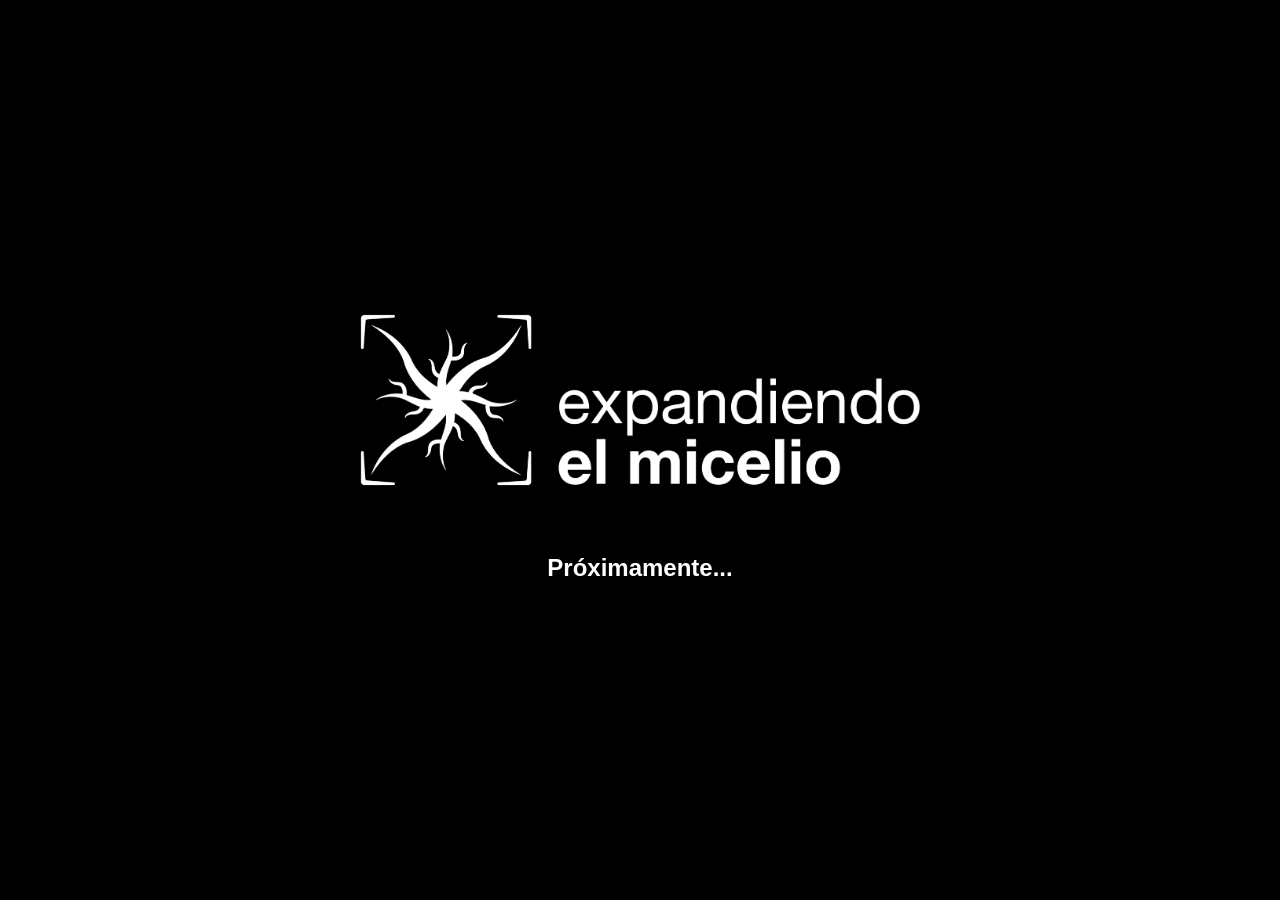
==== index.html @ 44344c07 "initial page" ====
<!DOCTYPE html>
<html lang="es">
<head>
    <meta charset="UTF-8">
    <meta name="viewport" content="width=device-width, initial-scale=1.0">
    <title>Expandiendo el Micelio</title>
    <link rel="stylesheet" href="styles.css">
</head>
<body>
    <div class="container">
        <img src="images/logo_texto_chico_blanco_sin_fondo.png" alt="Logo de Expandiendo el Micelio" class="logo">
        <p class="message">Próximamente...</p>
    </div>
</body>
</html>
---- styles.css ----
/* Estilos globales */
body, html {
    height: 100%;
    margin: 0;
    display: flex;
    justify-content: center;
    align-items: center;
    background-color: black; /* Fondo negro */
    color: white; /* Texto blanco */
    font-family: Arial, sans-serif;
}

/* Contenedor principal */
.container {
    text-align: center;
    padding: 20px;
}

/* Logo */
.logo {
    width: 200%; /* Ajusta el tamaño del logo */
    max-width: 600px; /* Tamaño máximo */
    margin-bottom: 20px;
}

/* Mensaje */
.message {
    font-size: 24px;
    font-weight: bold;
}

/* Media Query para dispositivos móviles */
@media (max-width: 768px) {
    .logo {
        width: 80%; /* Hacer el logo más pequeño en pantallas pequeñas */
        max-width: 300px; /* Tamaño máximo más pequeño */
    }

    .message {
        font-size: 20px; /* Reducir el tamaño de la fuente en móviles */
    }
}

@media (max-width: 480px) {
    .logo {
        width: 90%; /* Hacer el logo aún más pequeño en pantallas extra pequeñas */
        max-width: 250px; /* Tamaño máximo aún más pequeño */
    }

    .message {
        font-size: 18px; /* Hacer el texto más pequeño */
    }
}
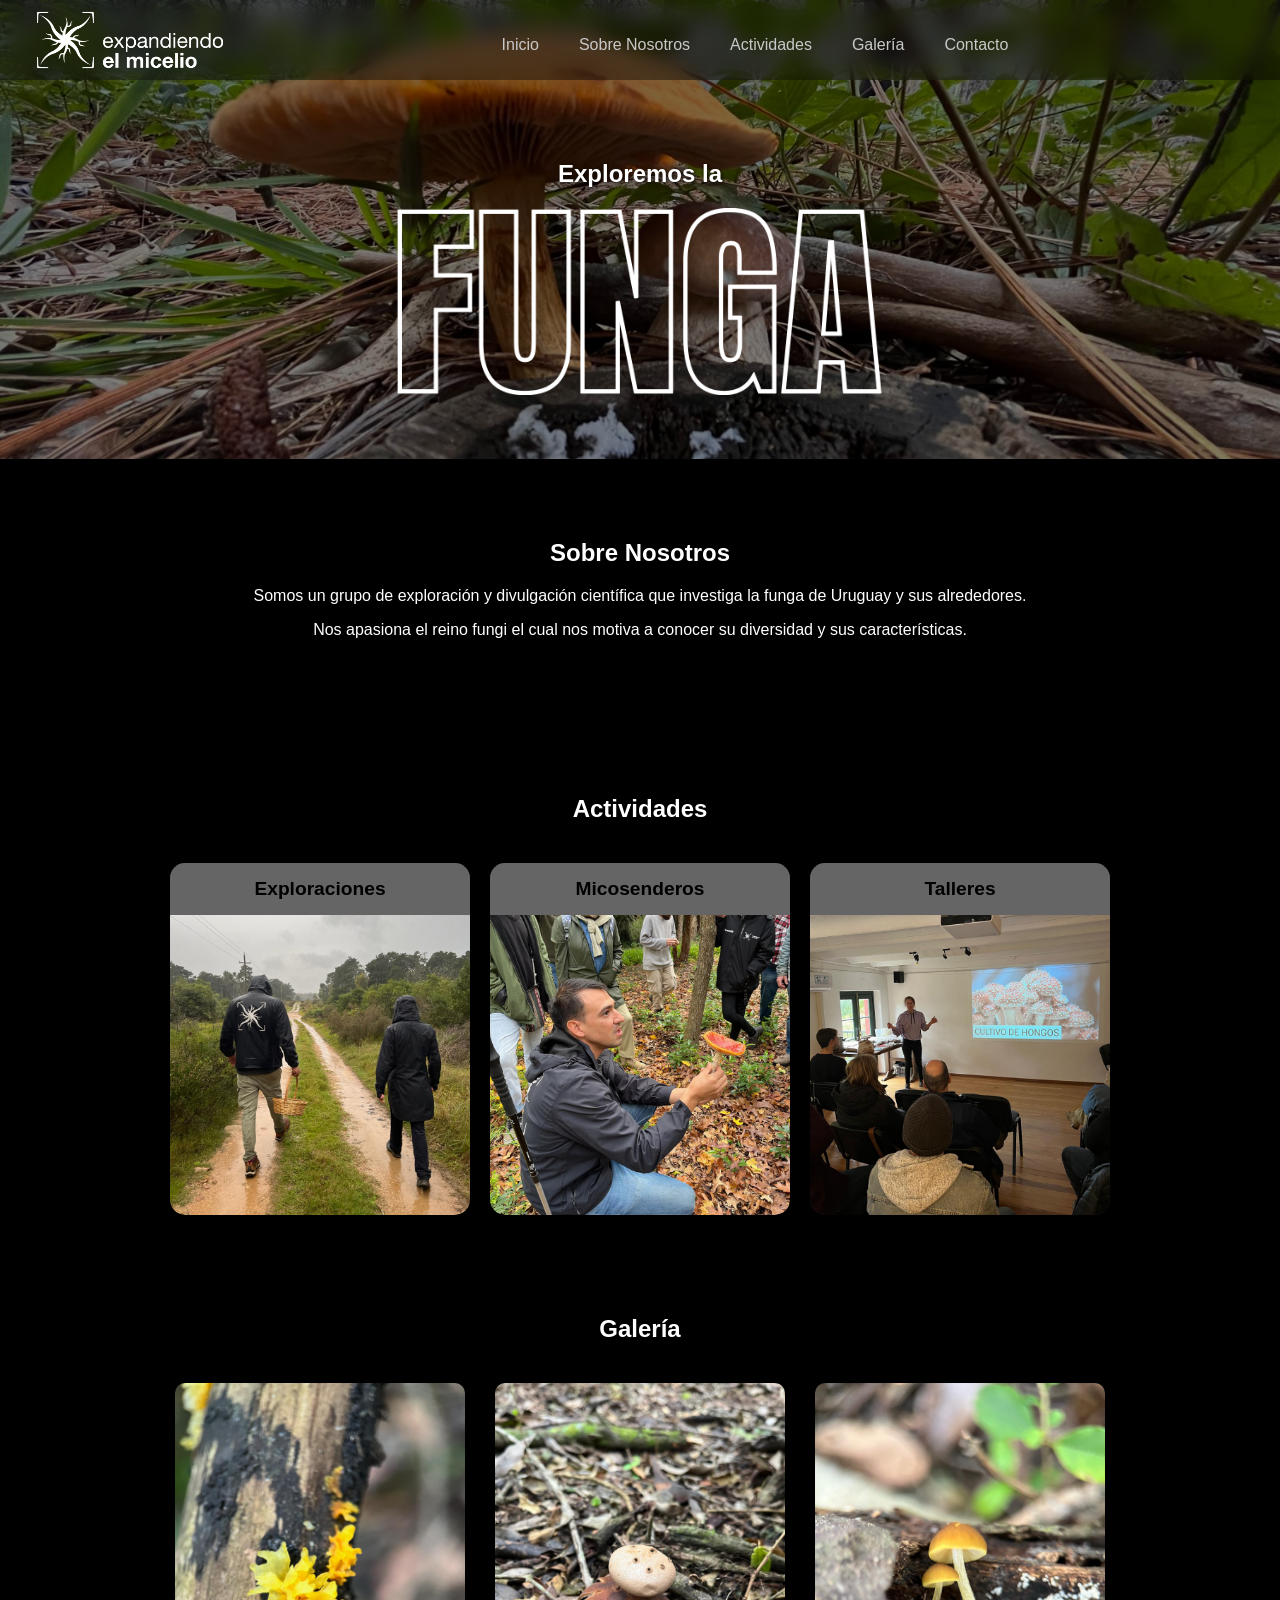
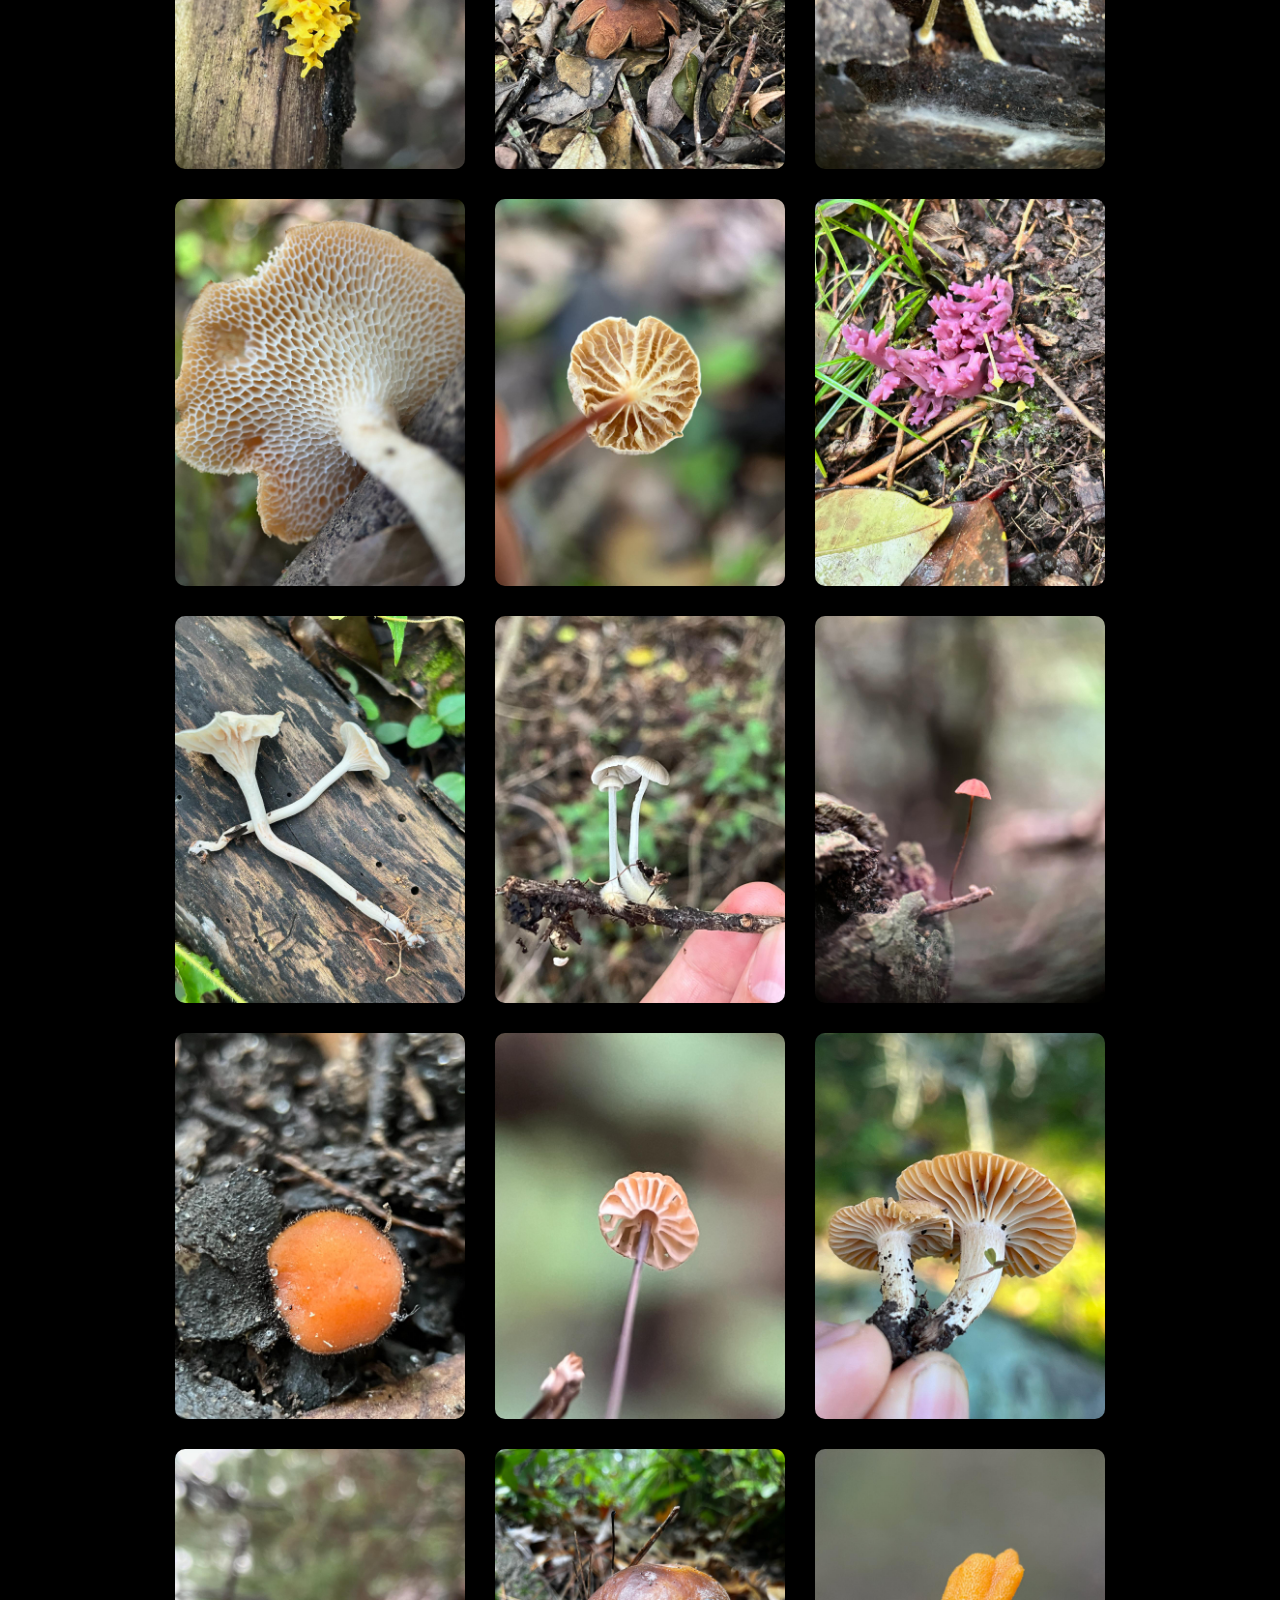
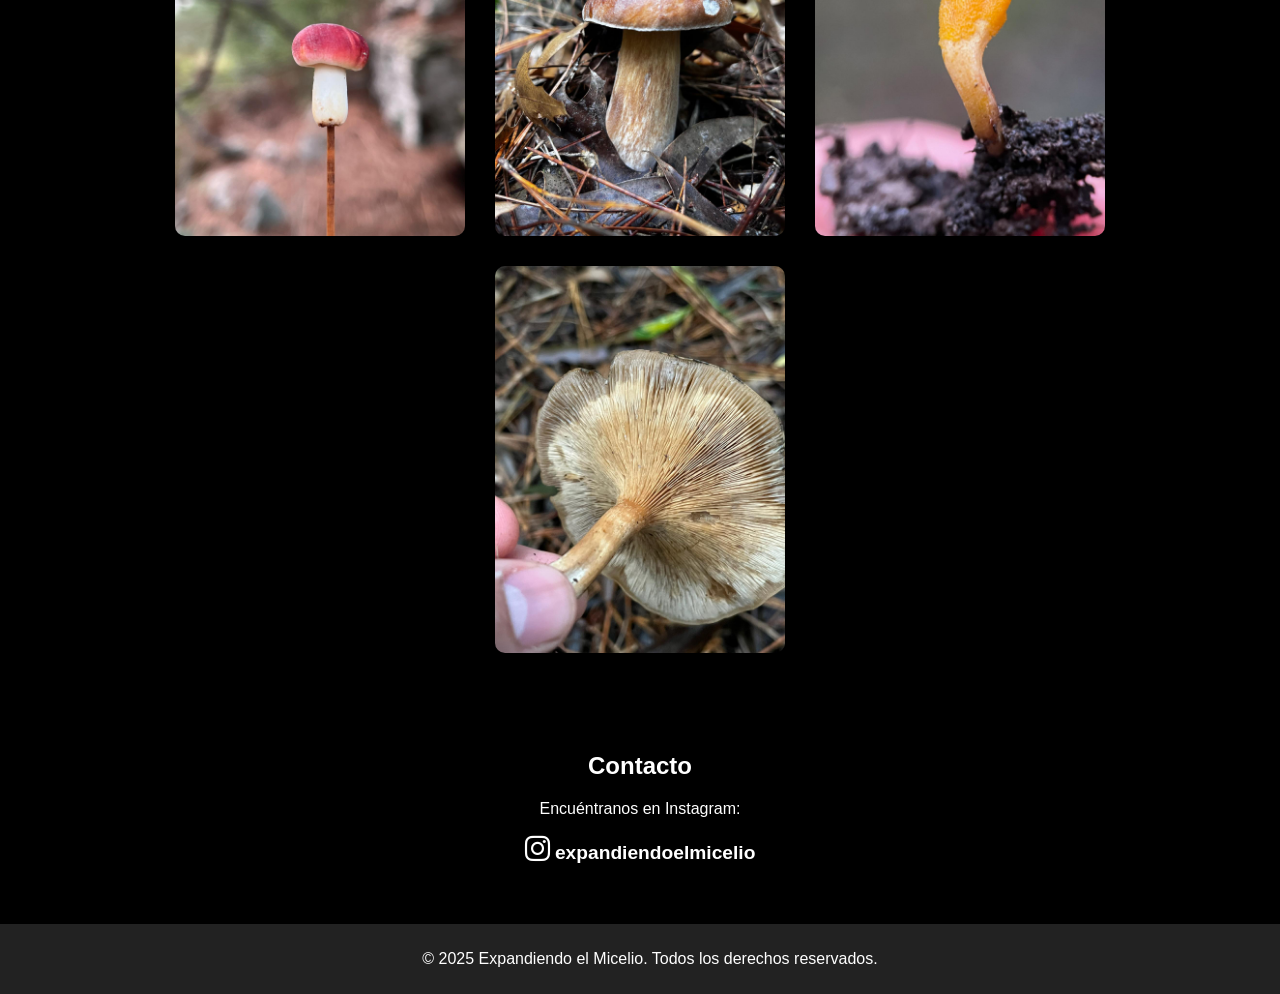
==== commit 9760c7a0: "first version" ====
--- a/index.html
+++ b/index.html
@@ -5,11 +5,123 @@
     <meta name="viewport" content="width=device-width, initial-scale=1.0">
     <title>Expandiendo el Micelio</title>
     <link rel="stylesheet" href="styles.css">
+    <link rel="icon" href="images/favicon.png" type="image/x-icon">
+    <link rel="stylesheet" href="https://cdnjs.cloudflare.com/ajax/libs/font-awesome/6.4.2/css/all.min.css">
 </head>
 <body>
-    <div class="container">
-        <img src="images/logo_texto_chico_blanco_sin_fondo.png" alt="Logo de Expandiendo el Micelio" class="logo">
-        <p class="message">Próximamente...</p>
+
+    <div class="hero">
+        <header>
+            <img src="images/logo_texto_chico_blanco_sin_fondo.png" alt="expandiendo el micelio" class="logo">
+            <!--<h1>Expandiendo el Micelio</h1>-->
+            <nav>
+                <button class="menu-toggle">☰</button>
+                <ul class="nav-menu">
+                    <li><a href="#inicio">Inicio</a></li>
+                    <li><a href="#sobre-nosotros">Sobre Nosotros</a></li>
+                    <li><a href="#actividades">Actividades</a></li>
+                    <li><a href="#galeria">Galería</a></li>
+                    <!--<li><a href="#blog">Blog</a></li>-->
+                    <li><a href="#contacto">Contacto</a></li>
+                </ul>
+            </nav>
+    
+            <nav>
+                <!-- a futuro puede ir inicio de sesión y registro-->
+            </nav>
+        </header>        
+        
+        <section id="inicio" class="section">
+            <h2>Exploremos la</h2>            
+            <img src="images/funga.png" alt="funga" class="imagen-funga">
+            <!--<p>Exploramos y divulgamos acerca del fascinante mundo de los hongos.</p>-->
+        </section>
     </div>
+    
+    
+    <section id="sobre-nosotros" class="section">
+        <h2>Sobre Nosotros</h2>
+        <p>Somos un grupo de exploración y divulgación científica que investiga la funga de Uruguay y sus alrededores.</p>
+        <p>Nos apasiona el reino fungi el cual nos motiva a conocer su diversidad y sus características.</p>
+    </section>
+    
+    <section id="actividades" class="section">
+        <h2>Actividades</h2>
+        <div class="actividades-container">
+            <div class="tarjeta">
+                <h3>Exploraciones</h3>
+                <img src="images/exploracion.jpg" alt="Exploraciones">
+            </div>
+            <div class="tarjeta">
+                <h3>Micosenderos</h3>
+                <img src="images/micosenderos.jpg" alt="Micosenderos guiados">
+            </div>
+            <div class="tarjeta">
+                <h3>Talleres</h3>
+                <img src="images/talleres.jpg" alt="Talleres sobre hongos">
+            </div>
+        </div>
+    </section> 
+      
+    <section id="galeria">
+        <h2>Galería</h2>
+        <div class="galeria-container"></div>
+    </section>
+    
+    <!--
+    <section id="blog" class="section">
+        <h2>Blog / Noticias</h2>
+        <p>Artículos sobre hallazgos y datos científicos.</p>
+    </section>
+    -->
+    
+    <section id="contacto" class="section">
+        <h2>Contacto</h2>
+        <p>Encuéntranos en Instagram:</p>
+        <a href="https://www.instagram.com/expandiendoelmicelio" target="_blank" class="instagram-link">
+            <i class="fa-brands fa-instagram"></i> expandiendoelmicelio
+        </a>
+    </section>
+    
+    <footer>
+        <p>&copy; 2025 Expandiendo el Micelio. Todos los derechos reservados.</p>
+    </footer>
+
+    <button id="backToTop" class="back-to-top">&gt;</button>
+
+    <script>
+        document.querySelector(".menu-toggle").addEventListener("click", function() {
+            document.querySelector(".nav-menu").classList.toggle("show");
+        });
+
+        document.addEventListener("DOMContentLoaded", function () {
+        const backToTopButton = document.getElementById("backToTop");
+
+        // Mostrar u ocultar el botón según la posición de la página
+        window.addEventListener("scroll", function () {
+            if (window.scrollY > 200) {
+                backToTopButton.style.display = "flex";
+            } else {
+                backToTopButton.style.display = "none";
+            }
+        });
+
+        // Acción al hacer clic en el botón
+        backToTopButton.addEventListener("click", function () {
+            window.scrollTo({ top: 0, behavior: "smooth" });
+        });
+    });
+
+    document.addEventListener("DOMContentLoaded", function () {
+        const galeriaContainer = document.querySelector(".galeria-container");
+
+        for (let i = 1; i <= 16; i++) { // Ajusta el número según la cantidad de imágenes que tengas
+            const img = document.createElement("img");
+            img.src = `images/galeria/galeria_${i}.jpg`;
+            img.alt = `Galería ${i}`;
+            galeriaContainer.appendChild(img);
+        }
+    });
+    </script>
 </body>
 </html>
--- a/styles.css
+++ b/styles.css
@@ -1,53 +1,260 @@
-/* Estilos globales */
-body, html {
-    height: 100%;
+html {
+    scroll-behavior: smooth;
+    width: 100%;
+    overflow-x: hidden;
+}
+
+body {
+    background-color: black;
+    color: white;
+    font-family: Helvetica, Arial, sans-serif;
     margin: 0;
-    display: flex;
+    padding: 0;
+    text-align: center;
+    width: 100%;
+    overflow-x: hidden;
+}
+
+.hero {
+    background: url('images/fondo_header_sec_1.jpeg') no-repeat center center;
+    background-size: cover;    
+    display: flex;
+    flex-direction: column;
+    width: 100%;
+    max-width: 100vw;
+    
+}
+
+header {
+    display: flex;
+    align-items: center; /* Alinear verticalmente */
+    justify-content: space-between; /* Espaciar elementos */    
+    background: rgba(0, 0, 0, 0.7); /* Fondo semitransparente */
+    backdrop-filter: blur(10px); /* Aplica desenfoque gaussiano */
+}
+
+h1 {
+    margin: 0;
+    font-size: 14px;
+}
+
+nav {
+    background: none;    
+    margin-top: 10px;
+}
+
+.logo{
+    margin-left: 30px;    
+    max-width: 200px; /* Tamaño máximo */
+    height: auto;
+}
+
+.menu-toggle {
+    display: none;
+    background: none;
+    border: none;    
+    font-size: 14px;
+    cursor: pointer;
+}
+
+.nav-menu {
+    display: flex;
+    background: none;
+    list-style: none;
+    padding: 0;
+    display: flex;
+    justify-content: center;
+    gap: 10px;
+}
+
+.nav-menu li {
+    display: inline;
+}
+
+.nav-menu li a {
+    display: inline-block;
+    padding: 10px 15px;
+    color: rgb(200, 200, 200);
+    text-decoration: none;
+    transition: background-color 0.3s ease, color 0.3s ease;
+}
+
+.nav-menu li a:hover {
+    background-color: rgba(255, 255, 255, 0.2);
+    color: #ffffff;
+    border-radius: 5px;
+}
+
+/* Responsive Design */
+@media (max-width: 768px) {
+    .menu-toggle {
+        display: block;
+        background: #8f8f8f;
+        border-radius: 3px;
+    }
+
+    .nav-menu {
+        display: none;
+        flex-direction: column;
+        background: #222;
+        position: absolute;
+        top: 60px;
+        width: 100%;
+        left: 0;
+        padding: 10px 0;
+    }
+
+    .nav-menu.show {
+        display: flex;
+    }
+
+    .nav-menu li {
+        display: block;
+        margin: 0px 0;
+    }
+}
+
+.section {
+    padding: 60px 20px;    
+}
+
+#inicio {
+    text-align: center;
+    text-shadow: rgb(0, 0, 0) 1px 1px 5px;
+    background-color: rgba(0, 0, 0, 0.5);
+
+}
+
+.imagen-funga{
+    
+    width: 80vw;
+    max-width: 500px; /* Tamaño máximo */
+    height: auto;
+    transition: transform 0.3s ease-in-out;
+}
+
+.imagen-funga:hover {
+    transform: scale(1.05);
+}
+
+.actividades-container {
+    display: flex;
+    flex-wrap: wrap;
+    justify-content: center;
+    gap: 20px;
+    padding: 20px;
+}
+
+.tarjeta {
+    background-color: rgba(255, 255, 255, 0.1); /* Fondo semi-transparente */
+    border-radius: 15px; /* Bordes redondeados */
+    overflow: hidden;
+    text-align: center;
+    width: 300px; /* Tamaño fijo */
+    max-width: 100%;
+    transition: transform 0.3s ease-in-out;
+}
+
+.tarjeta:hover {
+    transform: scale(1.05);
+}
+
+.tarjeta h3 {
+    background-color: rgb(101, 101, 101);
+    color: black;
+    margin: 0;
+    padding: 15px;
+    font-size: 1.2em;
+}
+
+.tarjeta img {
+    width: 100%;
+    display: block;
+    border-bottom-left-radius: 15px;
+    border-bottom-right-radius: 15px;
+}
+
+/* 📱 Responsive: En móviles, las tarjetas se apilan */
+@media (max-width: 768px) {
+    .actividades-container {
+        flex-direction: column;
+        align-items: center;
+    }
+}
+
+.instagram-link {    
+    align-items: center;
+    gap: 10px;
+    text-decoration: none;
+    color: white;
+    font-size: 1.2em;
+    font-weight: bold;
+}
+
+.instagram-icon {
+    width: 30px;
+    height: 30px;
+}
+
+.instagram-link i {
+    font-size: 1.5em;
+}
+
+.galeria-container {
+    display: flex;
+    flex-wrap: wrap; /* Permite que las imágenes pasen a la siguiente línea si no caben */
+    justify-content: center; /* Centra las imágenes en la fila */
+    gap: 30px; /* Espacio fijo entre imágenes */
+    padding: 20px;
+}
+
+.galeria-container img {
+    width: calc(25% - 20px); /* Cada imagen ocupa 25% del ancho menos el margen */
+    max-width: 300px; /* Limita el tamaño máximo */
+    border-radius: 10px;
+    object-fit: cover;
+    transition: transform 0.3s ease-in-out;
+}
+
+.galeria-container img:hover {
+    transform: scale(1.02);
+}
+
+/* 📱 En pantallas pequeñas (menos de 768px), solo 1 imagen por fila */
+@media (max-width: 768px) {
+    .galeria-container img {
+        width: calc(100% - 40px); /* Una sola imagen por fila con margen */
+    }
+}
+
+
+footer {
+    background-color: #222;
+    padding: 10px;
+    position: relative;
+    bottom: 0;
+    width: 100%;
+}
+
+.back-to-top {
+    position: fixed;
+    bottom: 20px;
+    right: 20px;
+    width: 50px;
+    height: 50px;
+    background-color: rgb(58, 58, 58);
+    color: rgb(0, 0, 0);
+    font-size: 24px;
+    border: none;
+    border-radius: 10px;
+    cursor: pointer;
+    display: none; /* Oculto por defecto */
     justify-content: center;
     align-items: center;
-    background-color: black; /* Fondo negro */
-    color: white; /* Texto blanco */
-    font-family: Arial, sans-serif;
-}
-
-/* Contenedor principal */
-.container {
-    text-align: center;
-    padding: 20px;
-}
-
-/* Logo */
-.logo {
-    width: 200%; /* Ajusta el tamaño del logo */
-    max-width: 600px; /* Tamaño máximo */
-    margin-bottom: 20px;
-}
-
-/* Mensaje */
-.message {
-    font-size: 24px;
-    font-weight: bold;
-}
-
-/* Media Query para dispositivos móviles */
-@media (max-width: 768px) {
-    .logo {
-        width: 80%; /* Hacer el logo más pequeño en pantallas pequeñas */
-        max-width: 300px; /* Tamaño máximo más pequeño */
-    }
-
-    .message {
-        font-size: 20px; /* Reducir el tamaño de la fuente en móviles */
-    }
-}
-
-@media (max-width: 480px) {
-    .logo {
-        width: 90%; /* Hacer el logo aún más pequeño en pantallas extra pequeñas */
-        max-width: 250px; /* Tamaño máximo aún más pequeño */
-    }
-
-    .message {
-        font-size: 18px; /* Hacer el texto más pequeño */
-    }
-}
+    transform: rotate(-90deg); /* Rotar el símbolo ">" hacia arriba */
+}
+
+.back-to-top:hover {
+    background-color: rgb(67, 67, 67);
+}
+
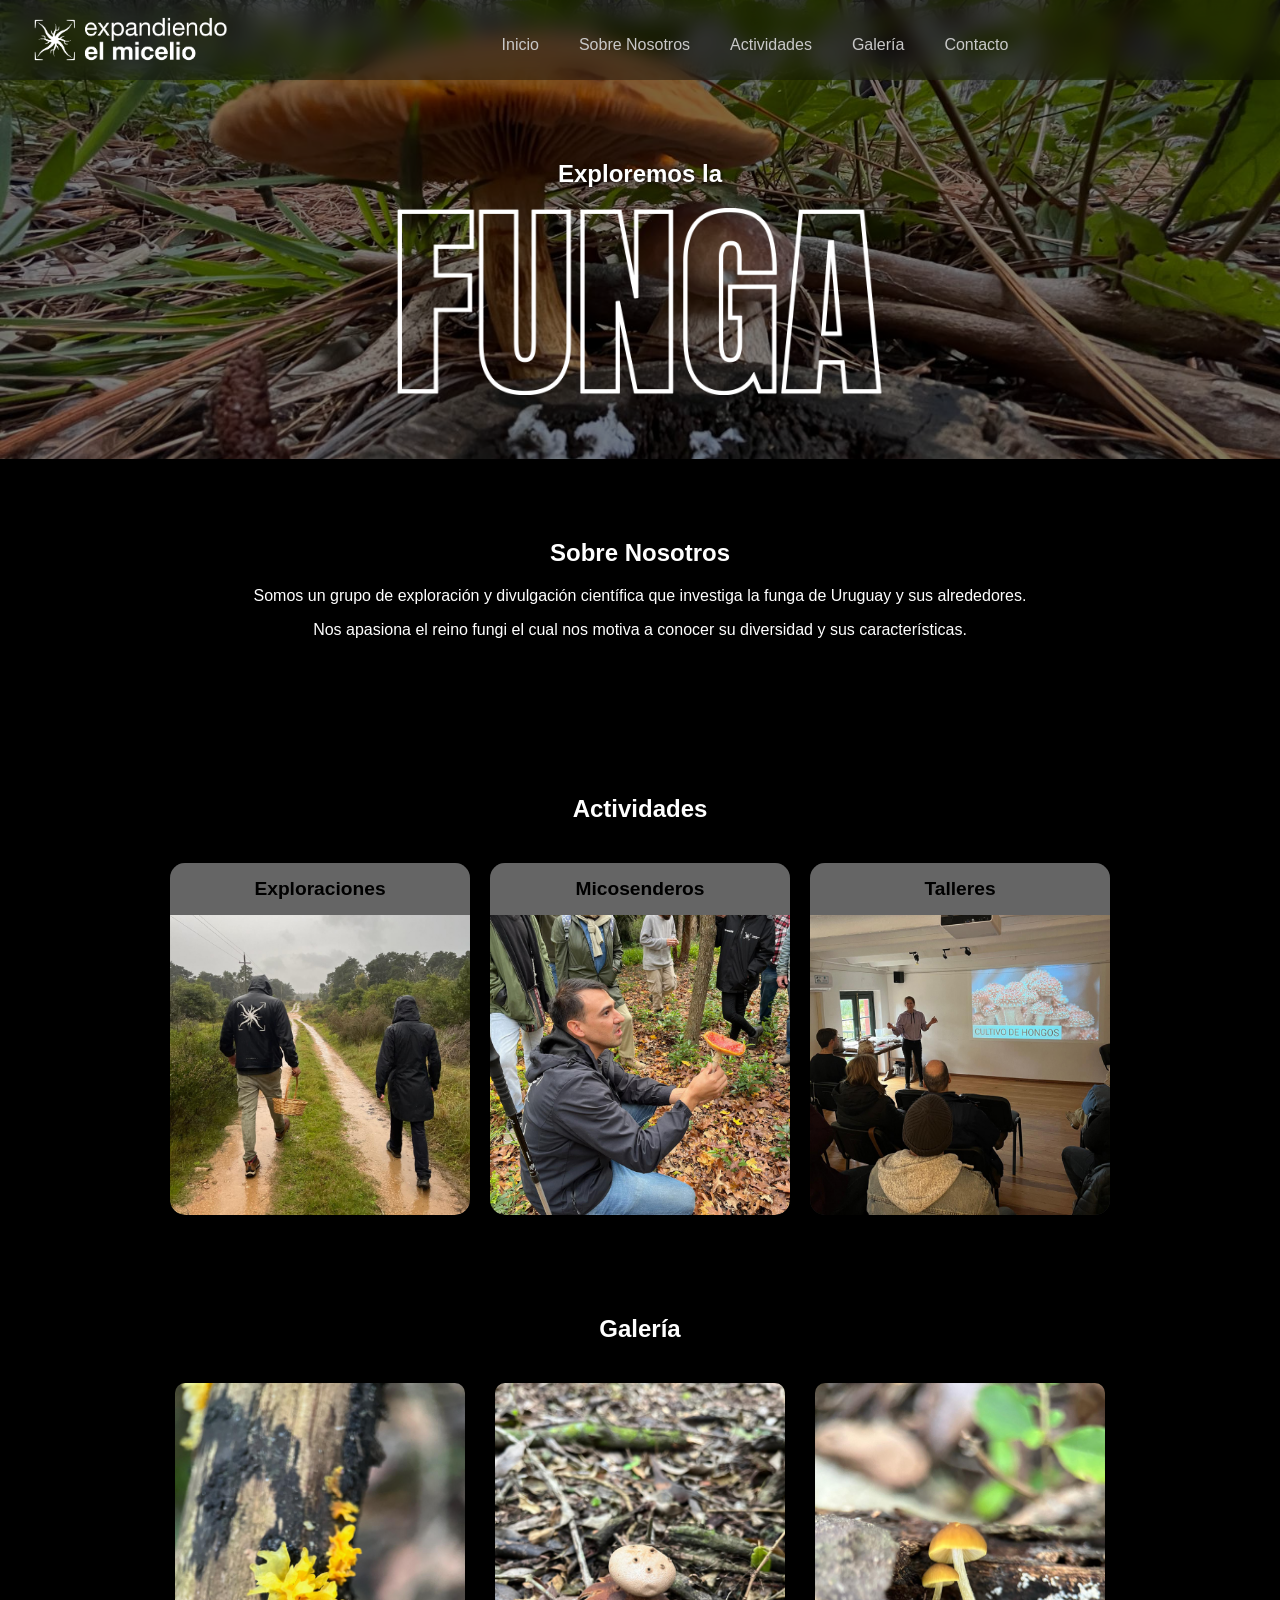
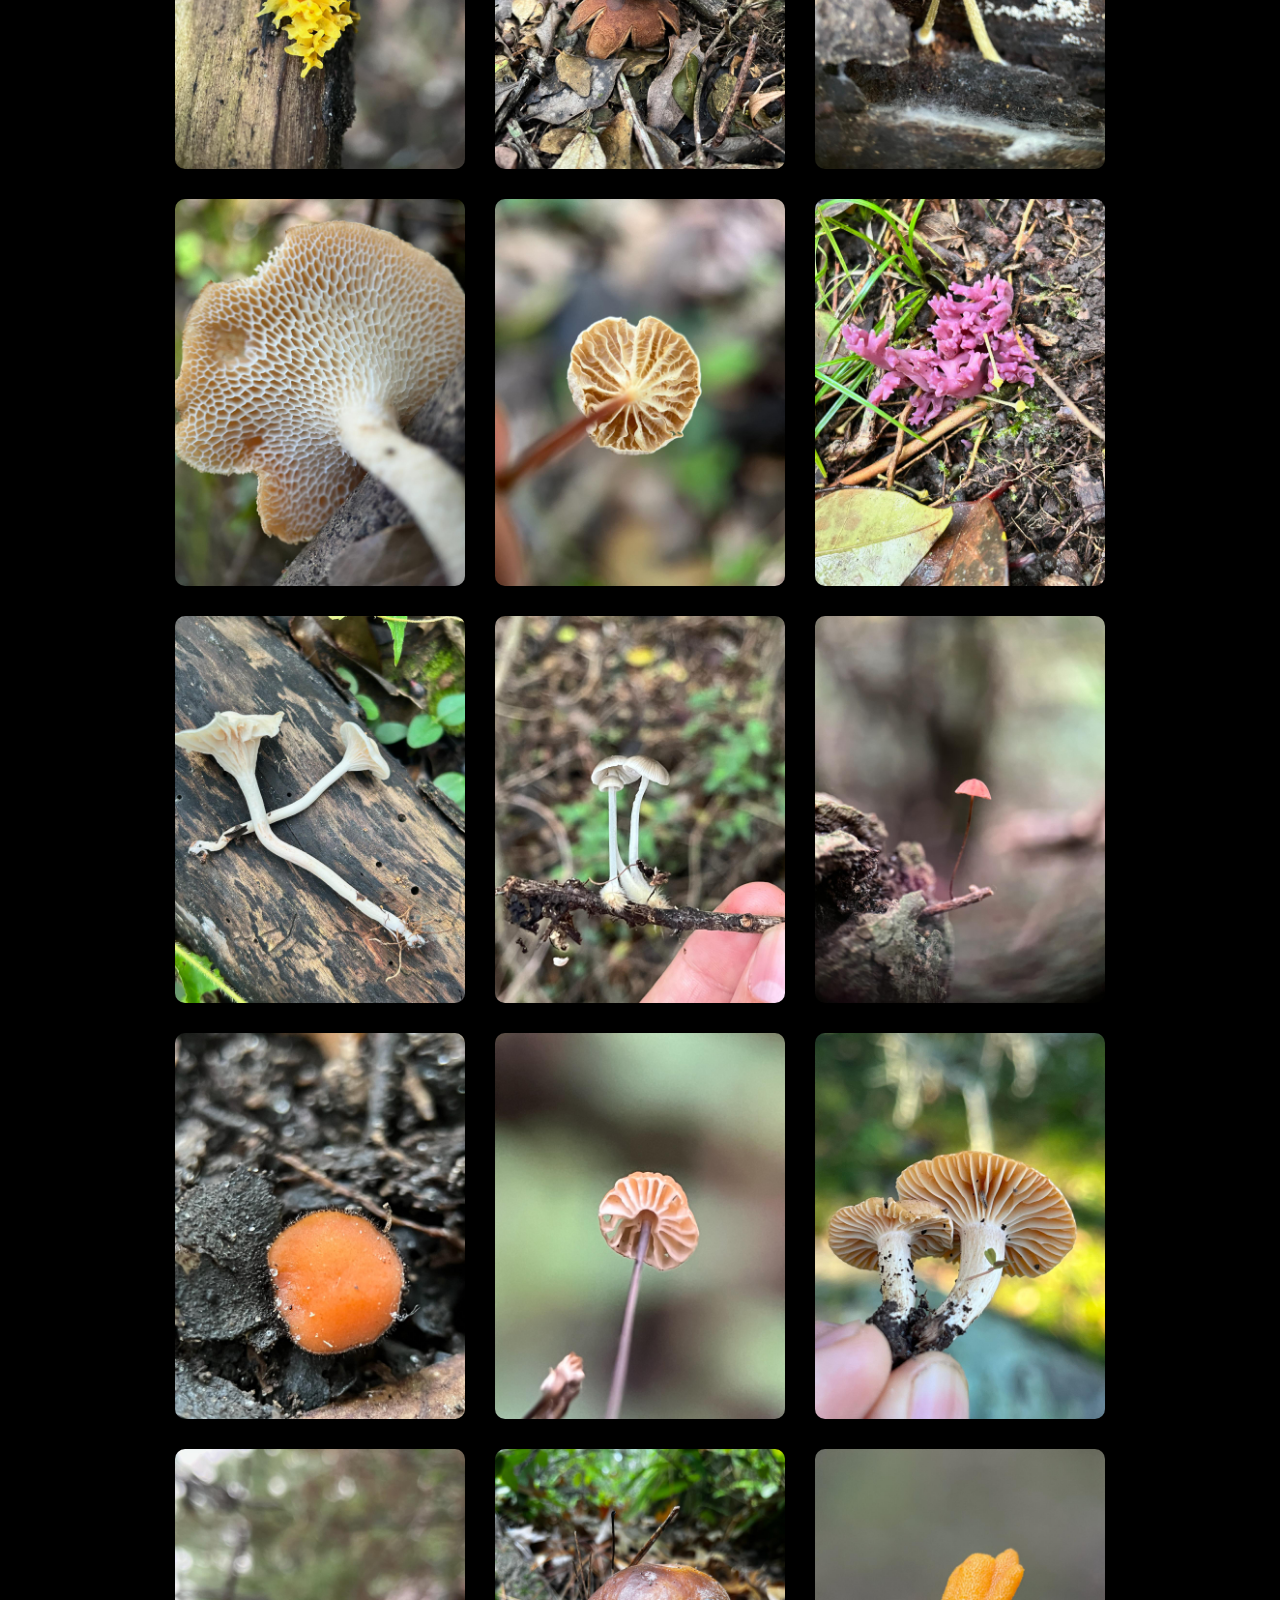
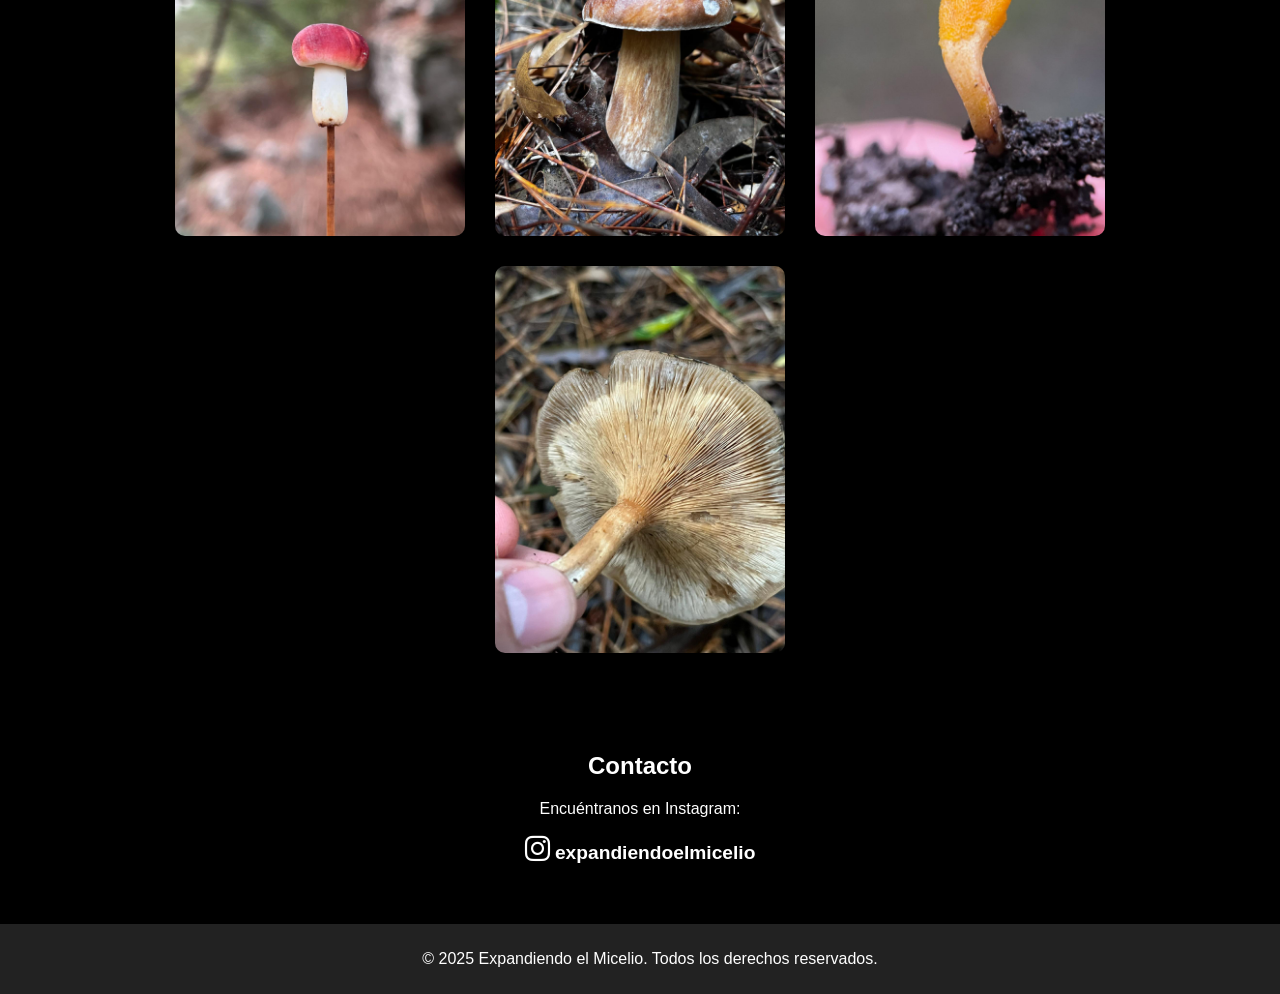
==== commit 25de43ff: "changed logo" ====
--- a/index.html
+++ b/index.html
@@ -12,7 +12,7 @@
 
     <div class="hero">
         <header>
-            <img src="images/logo_texto_chico_blanco_sin_fondo.png" alt="expandiendo el micelio" class="logo">
+            <img src="images/logo.png" alt="expandiendo el micelio" class="logo">
             <!--<h1>Expandiendo el Micelio</h1>-->
             <nav>
                 <button class="menu-toggle">☰</button>
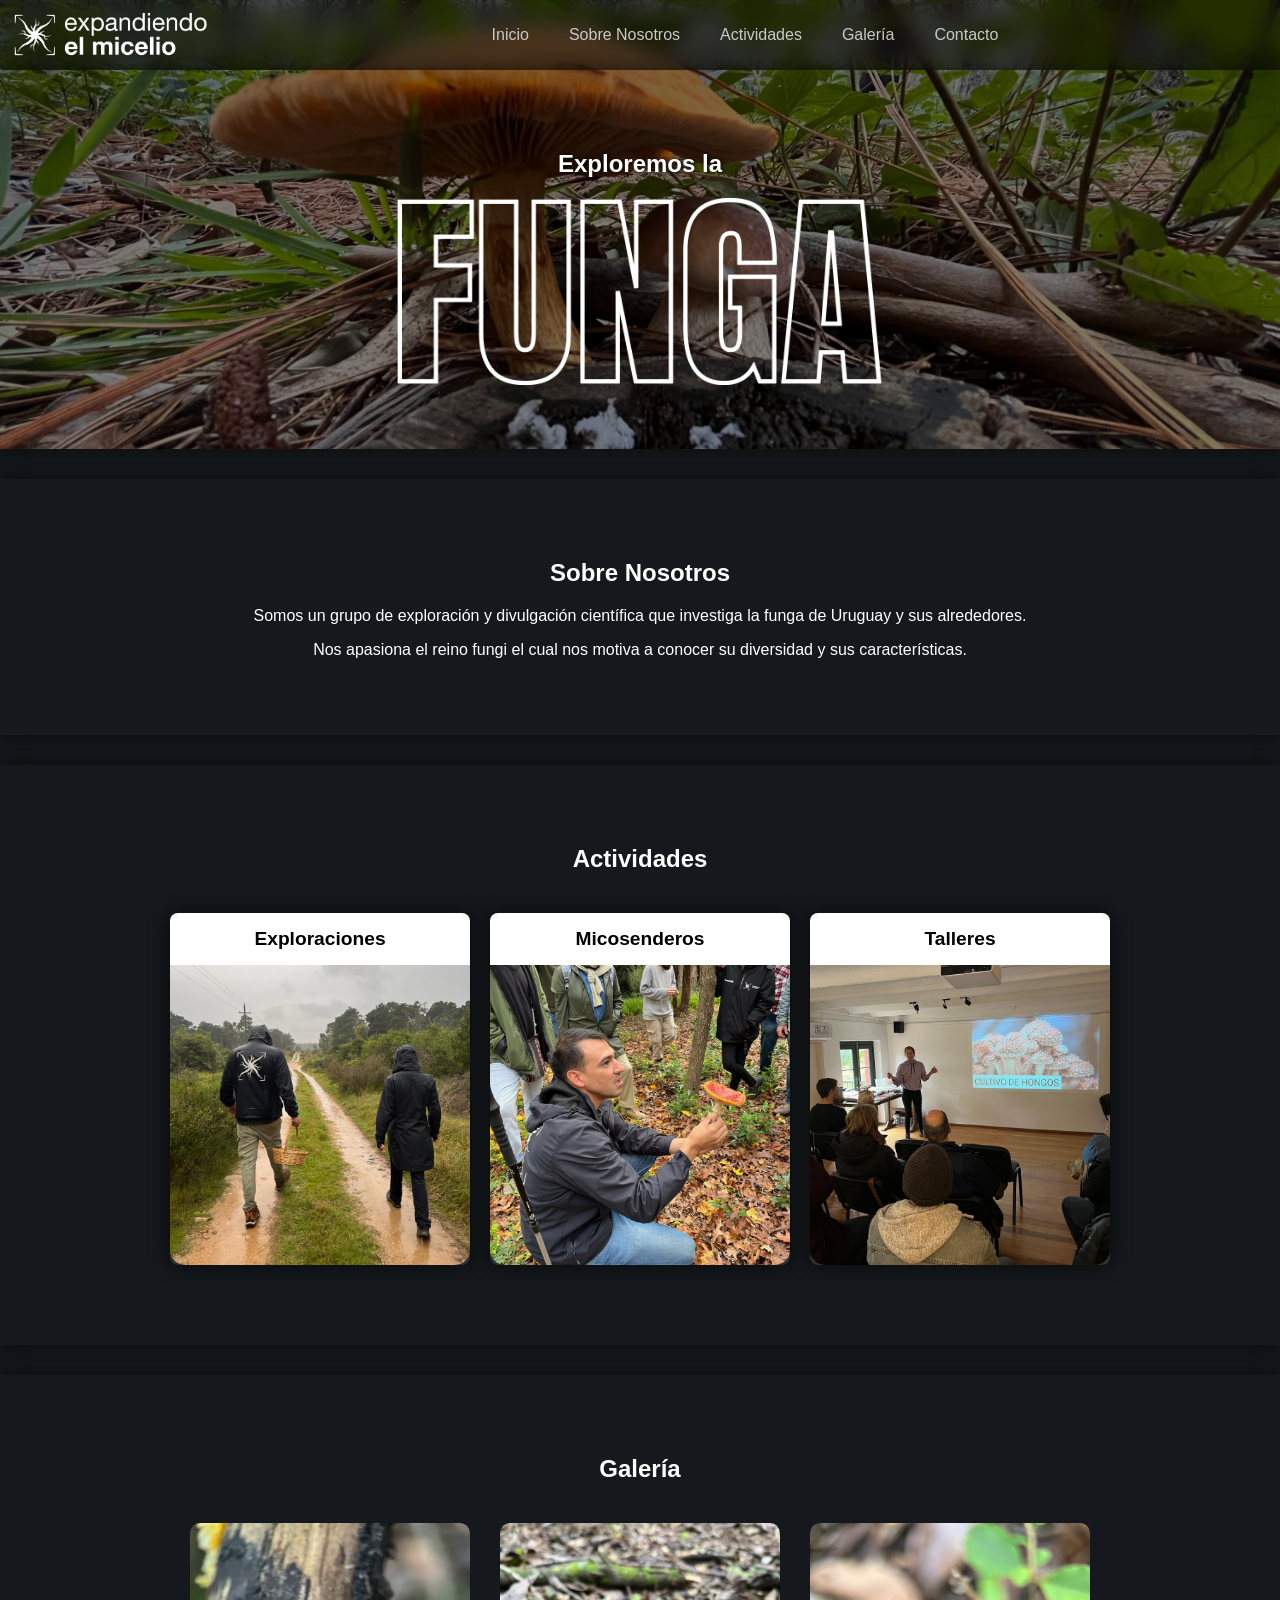
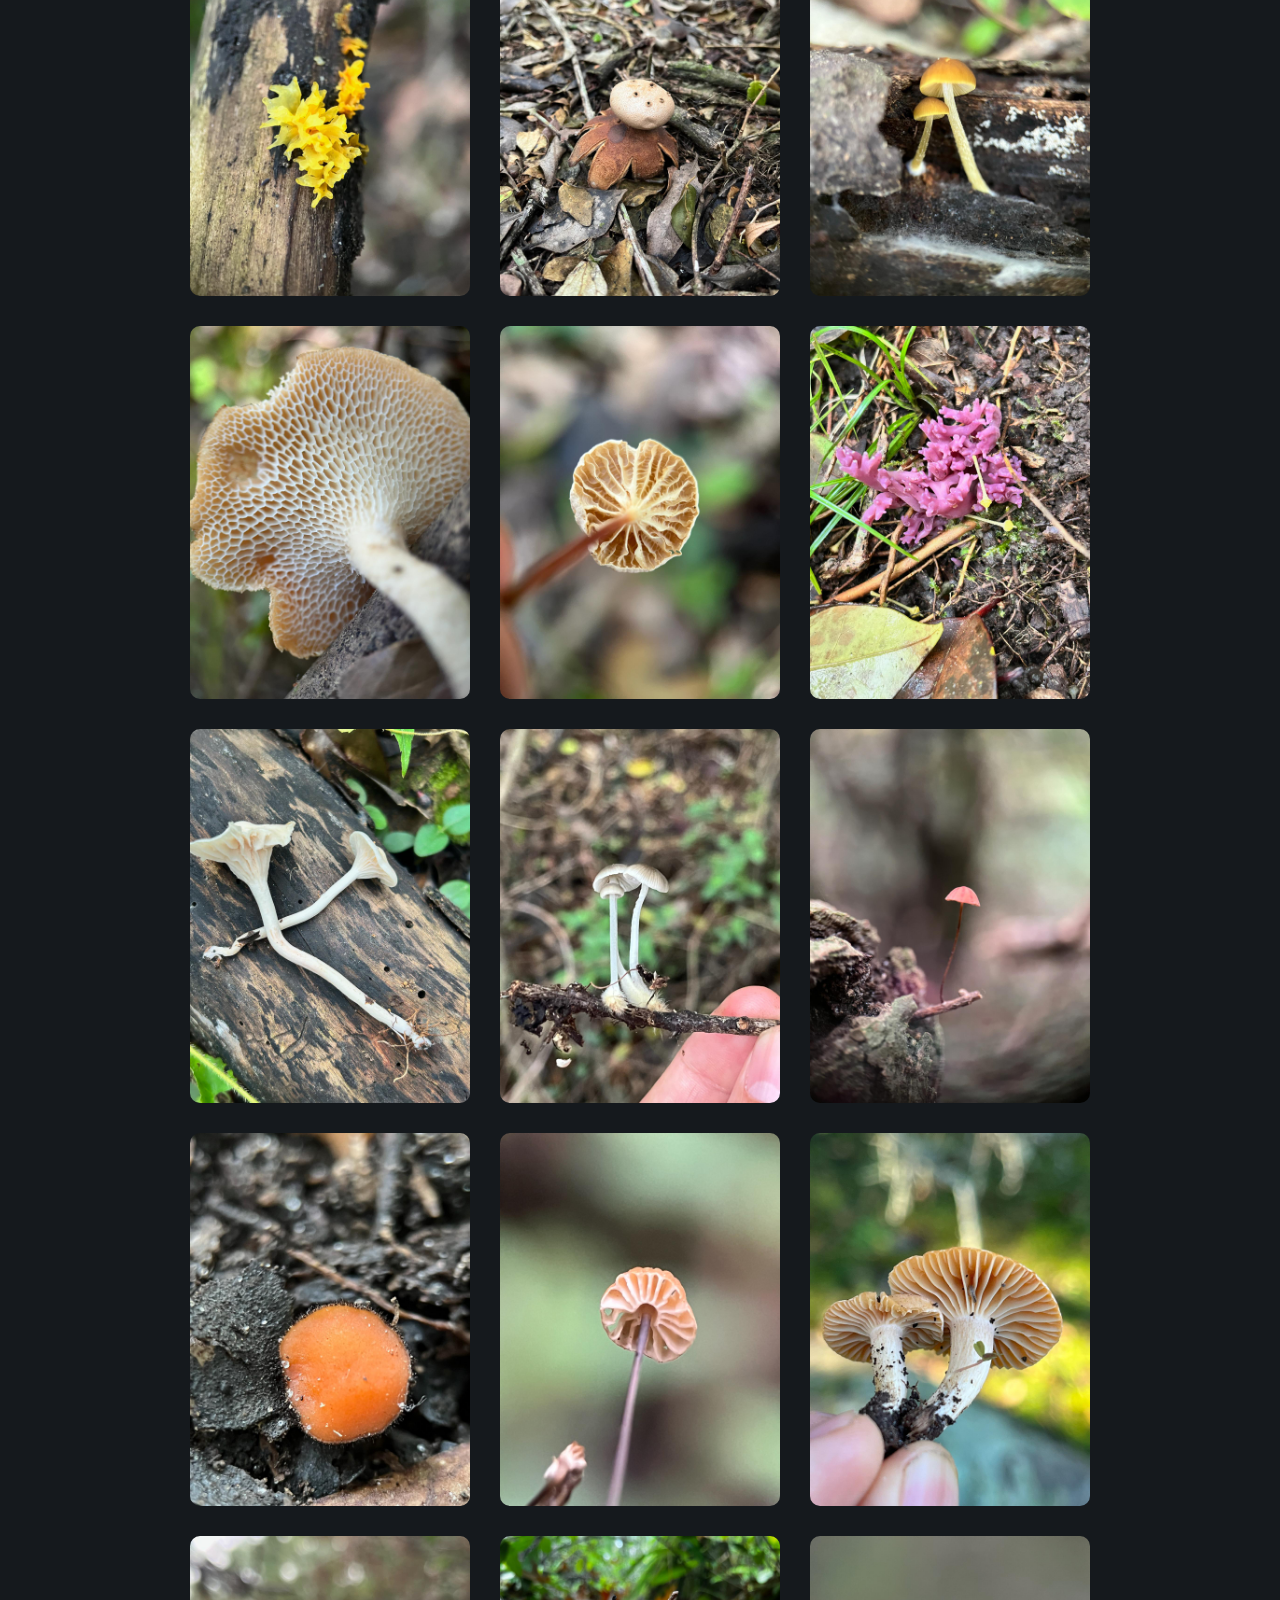
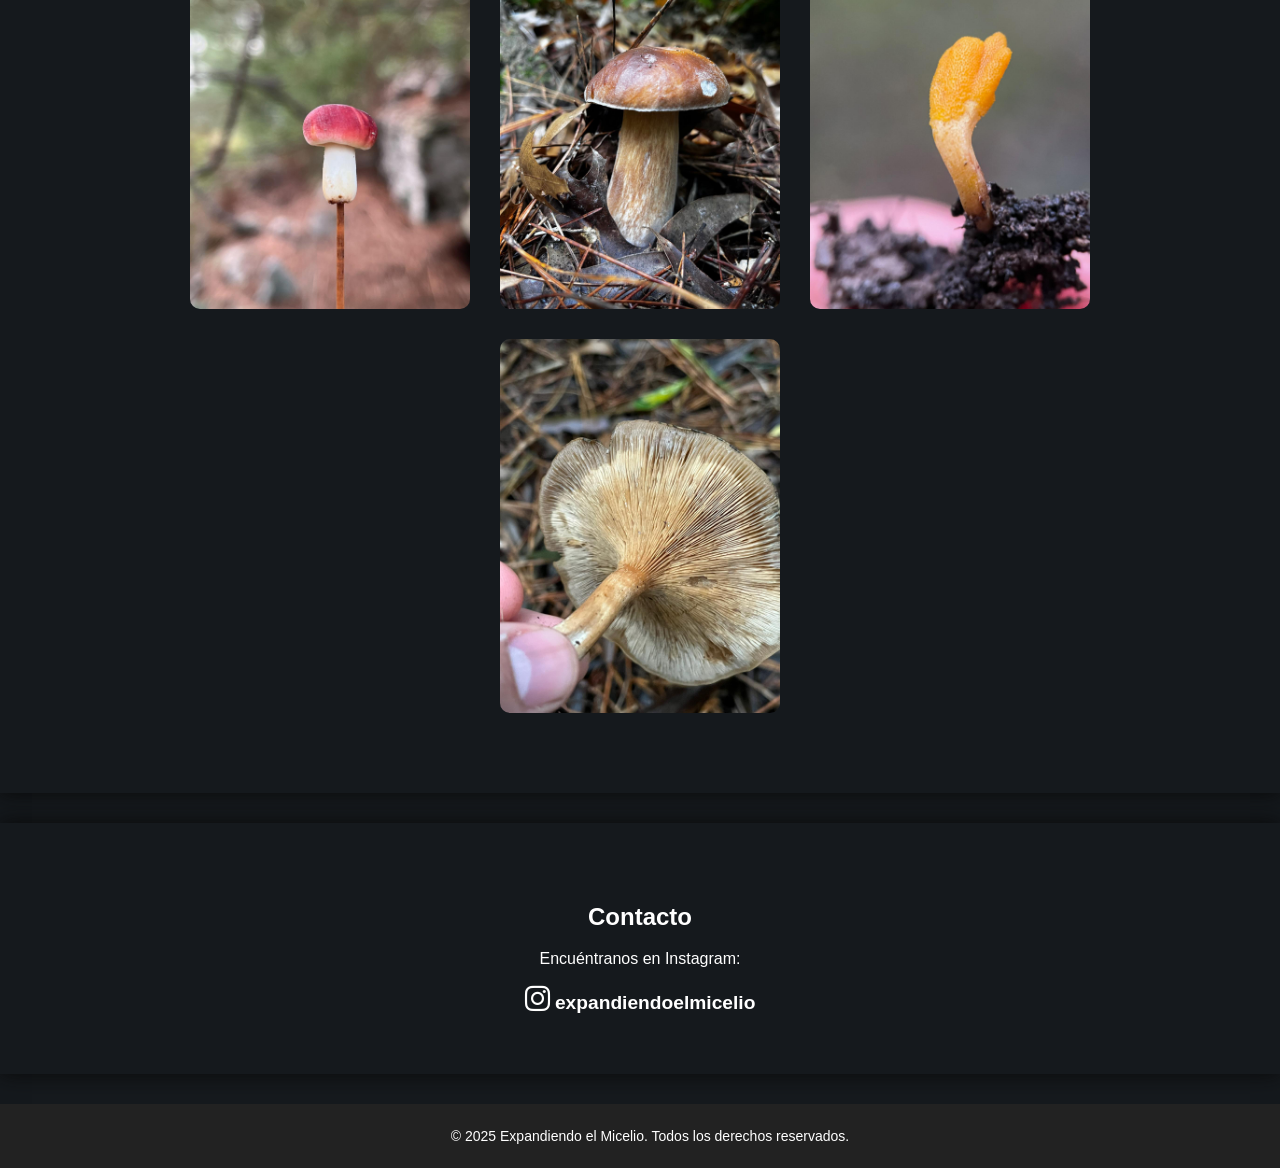
==== commit 25450488: "changed folder structure and changed background color" ====
--- a/index.html
+++ b/index.html
@@ -4,7 +4,7 @@
     <meta charset="UTF-8">
     <meta name="viewport" content="width=device-width, initial-scale=1.0">
     <title>Expandiendo el Micelio</title>
-    <link rel="stylesheet" href="styles.css">
+    <link rel="stylesheet" href="css/styles.css">
     <link rel="icon" href="images/favicon.png" type="image/x-icon">
     <link rel="stylesheet" href="https://cdnjs.cloudflare.com/ajax/libs/font-awesome/6.4.2/css/all.min.css">
 </head>
@@ -63,7 +63,7 @@
         </div>
     </section> 
       
-    <section id="galeria">
+    <section id="galeria" class="section">
         <h2>Galería</h2>
         <div class="galeria-container"></div>
     </section>
--- a/css/styles.css
+++ b/css/styles.css
@@ -0,0 +1,297 @@
+html {
+    scroll-behavior: smooth;
+    width: 100%;
+    overflow-x: hidden;
+}
+
+body {
+    background-color: rgb(21, 25, 29);
+    color: white;
+    font-family: Helvetica, Arial, sans-serif;
+    margin: 0;
+    padding: 0;
+    text-align: center;
+    width: 100%;
+    overflow-x: hidden;
+}
+
+.hero {
+    background: url('../images/fondo_header_sec_1.jpeg') no-repeat center center;
+    background-size: cover;    
+    display: flex;
+    flex-direction: column;
+    width: 100%;
+    max-width: 100vw;
+    margin: 0px 0px 30px 0;
+    
+}
+
+header {
+    display: flex;
+    padding: 0px 0px 0px 10px;
+    align-items: center; /* Alinear verticalmente */
+    justify-content: space-between; /* Espaciar elementos */    
+    background: rgba(0, 0, 0, 0.7); /* Fondo semitransparente */
+    backdrop-filter: blur(10px); /* Aplica desenfoque gaussiano */
+}
+
+h1 {
+    margin: 0;
+    font-size: 14px;
+}
+
+nav {
+    background: none;    
+    margin-top: 0px;
+}
+
+.logo{
+    margin-left: 0px;    
+    max-width: 200px; /* Tamaño máximo */
+    height: auto;
+}
+
+.menu-toggle {
+    display: none;
+    background: none;
+    border: none;    
+    font-size: 14px;
+    color: rgb(0, 0, 0);
+    cursor: pointer;
+}
+
+@media (max-width: 768px) {
+    header {
+        display: flex;
+        align-items: center;  /* Centra verticalmente */
+        justify-content: space-between; /* Espacia logo y botón */
+        padding: 10px 20px;
+        position: relative; /* Necesario si usamos position absolute en el botón */
+    }
+
+    .menu-toggle {
+        display: block;
+        background: #8f8f8f;
+        border-radius: 3px;
+        color: rgb(0, 0, 0);        
+        display: flex;
+        align-items: center;
+        justify-content: center;
+        font-size: 14px;
+        border: none;
+        cursor: pointer;
+        position: absolute;
+        right: 20px; /* Lo alinea a la derecha */
+        top: 50%; 
+        transform: translateY(-50%); /* Lo centra verticalmente */
+        text-align: center;
+        width: 30px;  /* Asegura un ancho fijo */
+        height: 30px; /* Asegura una altura fija */
+        padding: 0;        
+    }
+}
+
+
+.nav-menu {
+    display: flex;
+    background: none;
+    list-style: none;
+    padding: 0;
+    display: flex;
+    justify-content: center;
+    gap: 10px;
+    transition: transform 0.3s ease-in-out;
+}
+
+.nav-menu li {
+    display: inline;
+}
+
+.nav-menu li a {
+    display: inline-block;
+    padding: 10px 15px;
+    color: rgb(200, 200, 200);
+    text-decoration: none;
+    transition: background-color 0.3s ease, color 0.3s ease;
+}
+
+.nav-menu li a:hover {
+    background-color: rgba(255, 255, 255, 0.2);
+    color: #ffffff;
+    border-radius: 5px;
+}
+
+/* Responsive Design */
+@media (max-width: 768px) {    
+
+    .nav-menu {
+        display: none;
+        flex-direction: column;
+        background: #222;
+        position: absolute;
+        top: 50px;
+        width: 100%;
+        left: 0;
+        padding: 10px 0;
+    }
+
+    .nav-menu.show {
+        display: flex;
+    }
+
+    .nav-menu li {
+        display: block;
+        margin: 0px 0;
+    }
+}
+
+.section {
+    padding: 60px 20px;
+    margin: 0px 0px 30px 0;
+    box-shadow: 0px 0px 20px #090909
+
+}
+
+#inicio {
+    text-align: center;
+    text-shadow: rgb(0, 0, 0) 1px 1px 5px;
+    background-color: rgba(0, 0, 0, 0.5);
+    margin: 0px 0px 0px 0;
+
+}
+
+.imagen-funga{
+    
+    width: 80vw;
+    max-width: 500px; /* Tamaño máximo */
+    height: auto;
+    transition: transform 0.3s ease-in-out;
+}
+
+.imagen-funga:hover {
+    transform: scale(1.05);
+}
+
+.actividades-container {
+    display: flex;
+    flex-wrap: wrap;
+    justify-content: center;
+    gap: 20px;
+    padding: 20px;
+}
+
+.tarjeta {
+    background-color: rgba(255, 255, 255, 0.1); /* Fondo semi-transparente */
+    border-radius: 8px; /* Bordes redondeados */
+    overflow: hidden;
+    text-align: center;
+    width: 300px; /* Tamaño fijo */
+    max-width: 100%;
+    box-shadow: 0px 0px 20px #090909;
+    transition: transform 0.3s ease-in-out;
+}
+
+.tarjeta:hover {
+    transform: scale(1.05);
+}
+
+.tarjeta h3 {
+    background-color: rgb(255, 255, 255);
+    color: black;
+    margin: 0;
+    padding: 15px;
+    font-size: 1.2em;
+}
+
+.tarjeta img {
+    width: 100%;
+    display: block;
+    border-bottom-left-radius: 15px;
+    border-bottom-right-radius: 15px;
+}
+
+/* 📱 Responsive: En móviles, las tarjetas se apilan */
+@media (max-width: 768px) {
+    .actividades-container {
+        flex-direction: column;
+        align-items: center;
+    }
+}
+
+.instagram-link {    
+    align-items: center;
+    gap: 10px;
+    text-decoration: none;
+    color: white;
+    font-size: 1.2em;
+    font-weight: bold;
+}
+
+.instagram-icon {
+    width: 30px;
+    height: 30px;
+}
+
+.instagram-link i {
+    font-size: 1.5em;
+}
+
+.galeria-container {
+    display: flex;
+    flex-wrap: wrap; /* Permite que las imágenes pasen a la siguiente línea si no caben */
+    justify-content: center; /* Centra las imágenes en la fila */
+    gap: 30px; /* Espacio fijo entre imágenes */
+    padding: 20px;
+}
+
+.galeria-container img {
+    width: calc(25% - 20px); /* Cada imagen ocupa 25% del ancho menos el margen */
+    max-width: 300px; /* Limita el tamaño máximo */
+    border-radius: 10px;
+    object-fit: cover;
+    transition: transform 0.3s ease-in-out;
+}
+
+.galeria-container img:hover {
+    transform: scale(1.02);
+}
+
+/* 📱 En pantallas pequeñas (menos de 768px), solo 1 imagen por fila */
+@media (max-width: 768px) {
+    .galeria-container img {
+        width: calc(100% - 40px); /* Una sola imagen por fila con margen */
+    }
+}
+
+
+footer {
+    background-color: #222;
+    padding: 10px;
+    position: relative;
+    bottom: 0;
+    width: 100%;
+    font-size: 14px;
+}
+
+.back-to-top {
+    position: fixed;
+    bottom: 20px;
+    right: 20px;
+    width: 50px;
+    height: 50px;
+    background-color: rgb(58, 58, 58);
+    color: rgb(0, 0, 0);
+    font-size: 24px;
+    border: none;
+    border-radius: 10px;
+    cursor: pointer;
+    display: none; /* Oculto por defecto */
+    justify-content: center;
+    align-items: center;
+    transform: rotate(-90deg); /* Rotar el símbolo ">" hacia arriba */
+}
+
+.back-to-top:hover {
+    background-color: rgb(67, 67, 67);
+}
+
